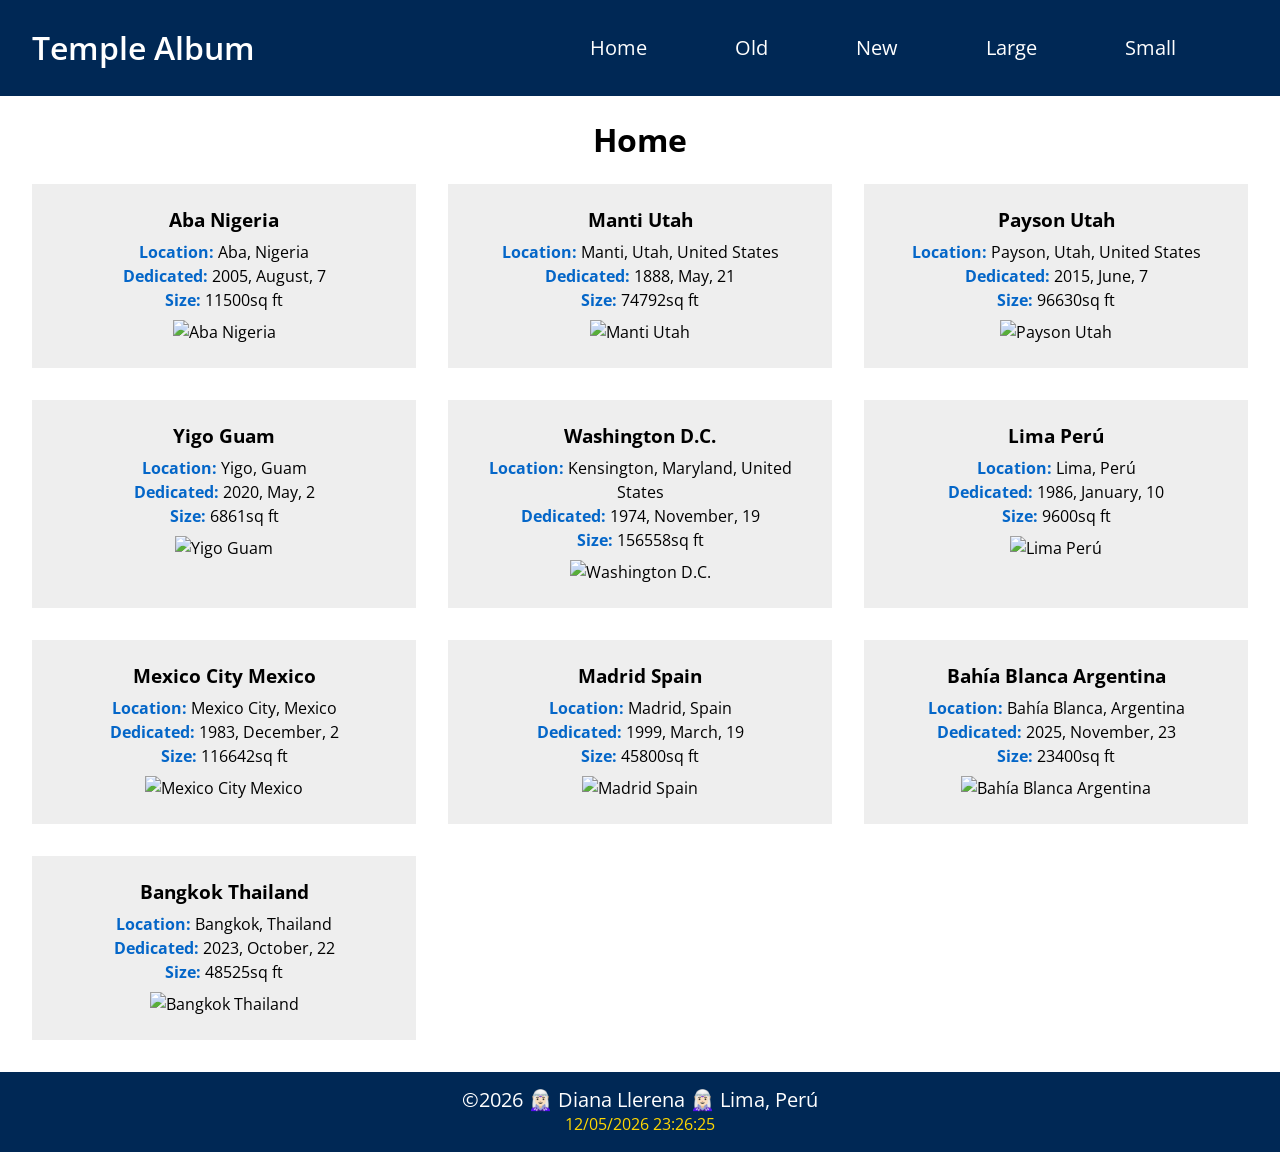
==== filtered-temples.html @ 5fb3db6e "Add enhacements following the w4 assigment" ====
<!DOCTYPE html>
<html lang="en">

<head>
    <meta charset="UTF-8">
    <meta name="viewport" content="width=device-width, initial-scale=1.0">
    <title>Diana C. Llerena | WDD 131 – Dynamic Web Fundamentals</title>
    <meta name="description"
        content="WDD 131 – Dynamic Web Fundamentals - Diana C. Llerena: This page is a little look into a gallery of photos from the temple around the world.">
    <meta name="author" content="Diana C. Llerena">
    <link rel="stylesheet" href="styles/filtered-temples.css">
    <link rel="stylesheet" href="styles/filtered-temples-large.css">
    <link rel="preconnect" href="https://fonts.googleapis.com">
    <link rel="preconnect" href="https://fonts.gstatic.com" crossorigin>
    <link href="https://fonts.googleapis.com/css2?family=Open+Sans:ital,wght@0,300..800;1,300..800&display=swap"
        rel="stylesheet">
    <script src="scripts/getdates.js" defer></script>
    <script src="scripts/filtered-temples.js" defer></script>
</head>


<body>
    <header>
        <span>Temple Album</span>
        <a id="menu" href="#">&#9776;</a>
        <nav class="navigation">
            <ul class="navigation__options">
                <li><a href="#" class="nav_opt" rel="noopener">Home</a></li>
                <li><a href="#" class="nav_opt" rel="noopener">Old</a></li>
                <li><a href="#" class="nav_opt" rel="noopener">New</a></li>
                <li><a href="#" class="nav_opt" rel="noopener">Large</a></li>
                <li><a href="#" class="nav_opt" rel="noopener">Small</a></li>
            </ul>
        </nav>
    </header>
    <main>
        <h1>Home</h1>
        <div class="album-wrapper">
        </div>
    </main>
    <footer>
        <p>©<span id="currentyear"></span> 🧝🏻‍♀️ Diana Llerena 🧝🏻‍♀️ Lima, Perú</p>
        <p id="lastModified"></p>
    </footer>
</body>

</html>
---- styles/filtered-temples.css ----
:root {
    --text-light: #fff;
    --accent-color: #ffd700;
    --bg-dark: #002855;
    --text-figure-caption: #0466c8;

    --font: "Open Sans", sans-serif;
    --font-weight: 600;

    --medium-size: 32px;
    --regular-size: 20px;
    --small-size: 18px;
    --caption-size: 16px;
}

* {
    margin: 0;
    padding: 0;
    box-sizing: border-box;
    font-family: var(--font);
}

body {
    display: flex;
    flex-direction: column;
    min-height: 100vh;
    line-height: 1.5rem;
}

header, footer {
    display: flex;
    background-color: var(--bg-dark);
    padding: 2rem;
}

header {
    height: 6rem;
    align-items: flex-end;
}

header span, #menu {
    width: 50%;
    font-weight: var(--font-weight);
    font-size: var(--regular-size);
    color: var(--text-light);
}

#menu {
    display: flex;
    justify-content: flex-end;
    font-size: var(--medium-size);
    text-decoration: none;
}

.navigation {
    display: block;
}

.navigation__options {
    display: none;
    flex-direction: column;
    text-align: center;
    gap: 1rem;
    position: absolute;
    top: 70px;
    right: 0;
    background-color: var(--bg-dark);
    width: 100%;
    padding: 1rem;
    list-style: none;
}

.navigation__options li a {
    font-size: var(--small-size);
    color: var(--text-light);
    text-decoration: none;
}

.navigation__options li a:hover {
    color: var(--accent-color);
    text-decoration: underline;
}

nav ul.show {
    display: flex;
}

main {
    flex: 1;
    margin: auto;
    text-align: center;
    padding: 2rem;
}

main h1 {
    margin-bottom: 2rem;
}

.album-wrapper {
    flex: 1;
    display: grid;
    grid-template-columns: 1fr;
    gap: 1rem;
}

.temple-card {
    padding: 1.5rem;
    background-color: #eee;
}

.temple-card h3 {
    margin-bottom: .5rem;
}

.card-label {
    color: var(--text-figure-caption);
    font-weight: bold;
}

.temple-card img {
    margin-top: .5rem;
}

figure img {
    width: 100%;
    height: 200px;
    object-fit: cover;
}

figure figcaption {
    margin-top: .2rem;
    color: var(--text-figure-caption);
    font-size: var(--caption-size);
}

footer {
    height: 5rem;
    flex-direction: column;
    justify-content: center;
    align-items: center;
    color: var(--text-light);
    font-size: var(--regular-size);
}

#lastModified {
    color: var(--accent-color);
    font-size: var(--caption-size);
}
---- styles/filtered-temples-large.css ----
@media screen and (min-width: 840px) {

    header {
        align-items: center;
    }

    header span {
        width: 40%;
        font-size: var(--medium-size);
    }

    #menu {
        display: none;
    }

    .navigation {
        width: 60%;
    }

    .navigation__options {
        width: auto;
        display: flex;
        flex-direction: row;
        justify-content: space-evenly;
        list-style: none;

        position: static;
        padding: 0;
    }

    .navigation__options li a {
        font-size: var(--regular-size);
    }

    .album-wrapper {
        grid-template-columns: repeat(3, 1fr);
        gap: 2rem;
    }

}
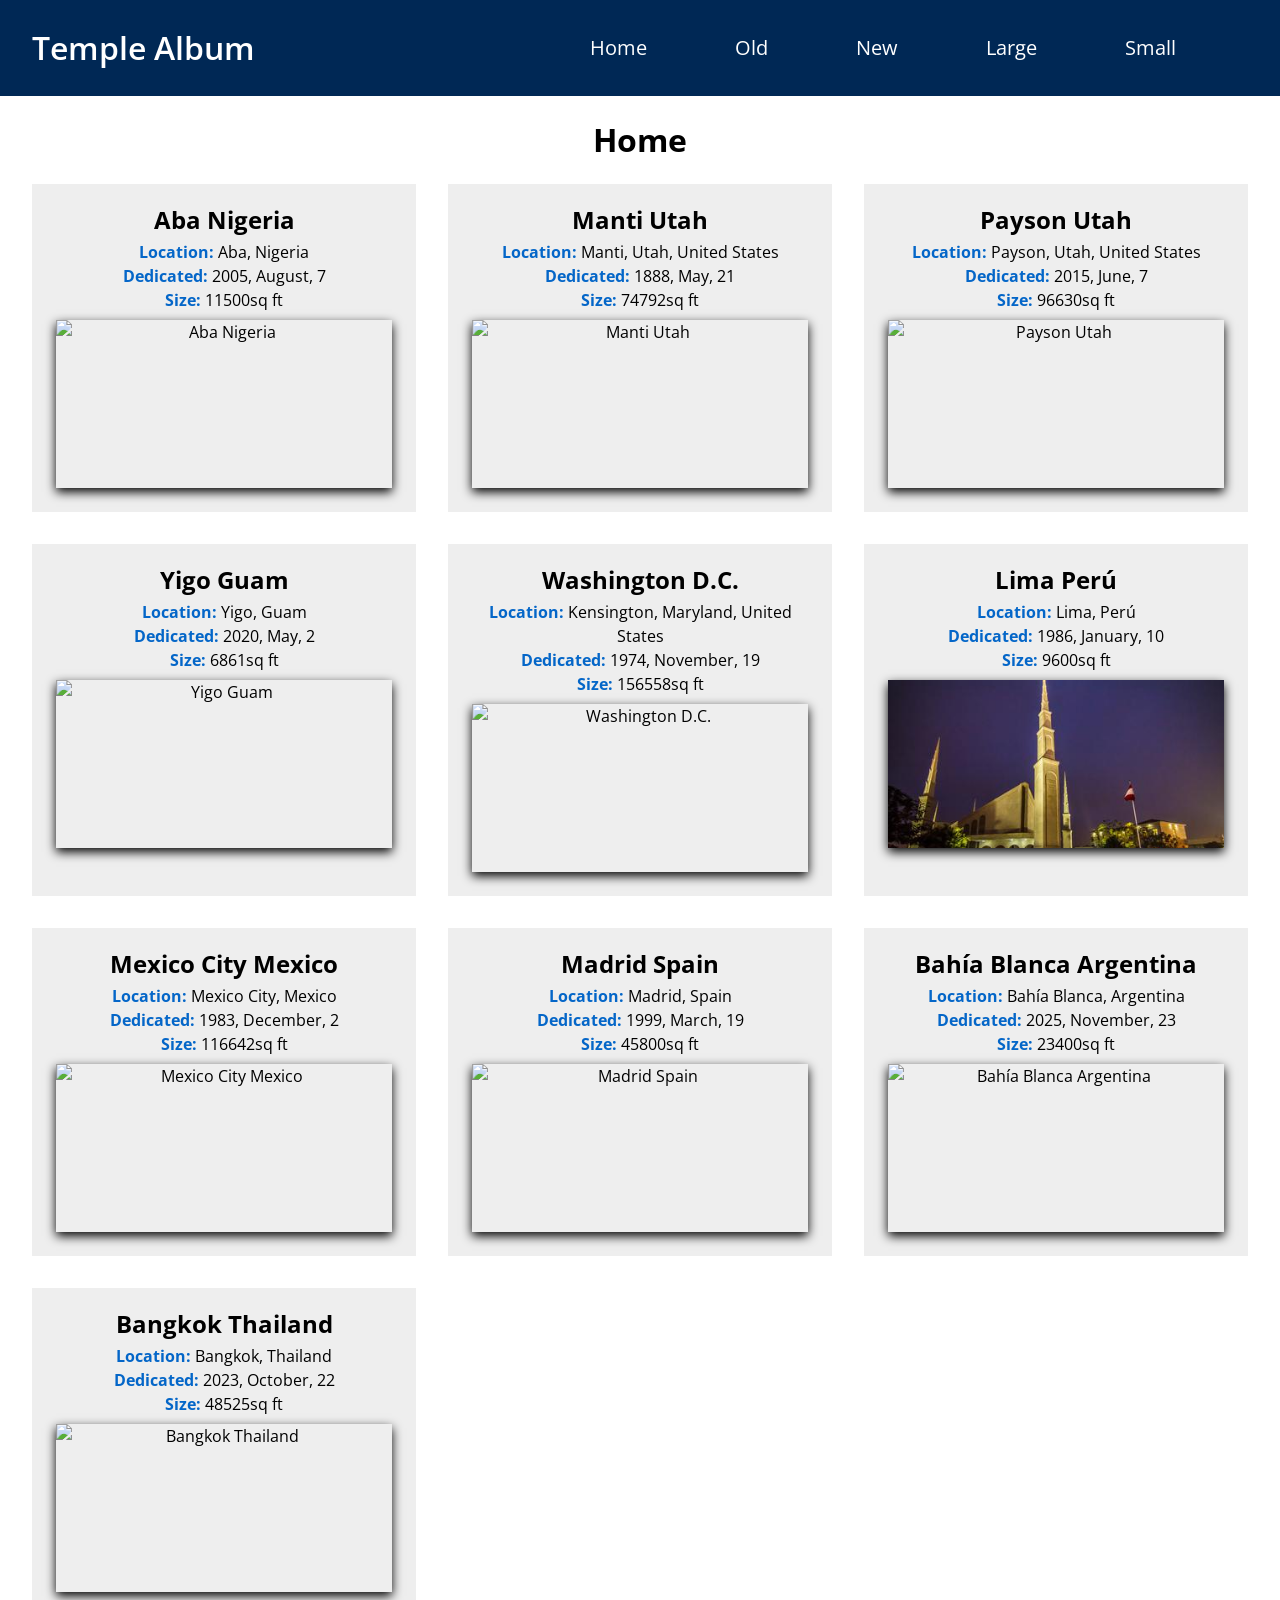
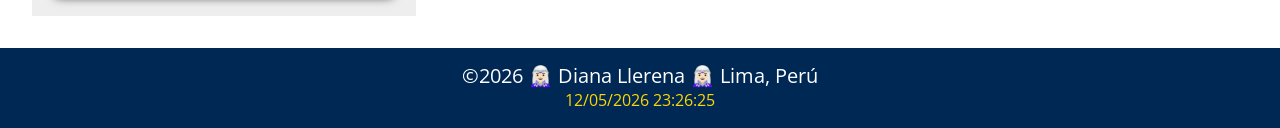
==== commit b9f74691: "Optimizing imgs" ====
--- a/filtered-temples.html
+++ b/filtered-temples.html
@@ -9,10 +9,10 @@
         content="WDD 131 – Dynamic Web Fundamentals - Diana C. Llerena: This page is a little look into a gallery of photos from the temple around the world.">
     <meta name="author" content="Diana C. Llerena">
     <link rel="stylesheet" href="styles/filtered-temples.css">
-    <link rel="stylesheet" href="styles/filtered-temples-large.css">
+    <link rel="stylesheet" href="styles/filtered-temples-large.css" media="(min-width: 840px)">
     <link rel="preconnect" href="https://fonts.googleapis.com">
     <link rel="preconnect" href="https://fonts.gstatic.com" crossorigin>
-    <link href="https://fonts.googleapis.com/css2?family=Open+Sans:ital,wght@0,300..800;1,300..800&display=swap"
+    <link href="https://fonts.googleapis.com/css2?family=Open+Sans:ital,wght@0,300..800;1,300..800&display=optional"
         rel="stylesheet">
     <script src="scripts/getdates.js" defer></script>
     <script src="scripts/filtered-temples.js" defer></script>
--- a/styles/filtered-temples.css
+++ b/styles/filtered-temples.css
@@ -25,6 +25,7 @@
     flex-direction: column;
     min-height: 100vh;
     line-height: 1.5rem;
+    font-family: var(--font), Arial, Helvetica, sans-serif;
 }
 
 header, footer {
@@ -90,6 +91,7 @@
     margin: auto;
     text-align: center;
     padding: 2rem;
+    min-height: 70vh;
 }
 
 main h1 {
@@ -108,7 +110,7 @@
     background-color: #eee;
 }
 
-.temple-card h3 {
+.temple-card h2 {
     margin-bottom: .5rem;
 }
 
@@ -118,7 +120,13 @@
 }
 
 .temple-card img {
+    width: 100%;
+    height: auto;
+    aspect-ratio: 400 / 200; 
+    object-fit: cover;
     margin-top: .5rem;
+    display: block; 
+    box-shadow: 0 4px 10px rgba(0, 0, 0, 1);
 }
 
 figure img {
--- a/styles/filtered-temples-large.css
+++ b/styles/filtered-temples-large.css
@@ -33,8 +33,8 @@
     }
 
     .album-wrapper {
-        grid-template-columns: repeat(3, 1fr);
+        grid-template-columns: repeat(3, minmax(300px, 1fr));
         gap: 2rem;
+        min-height: 50vh; 
     }
-
 }
